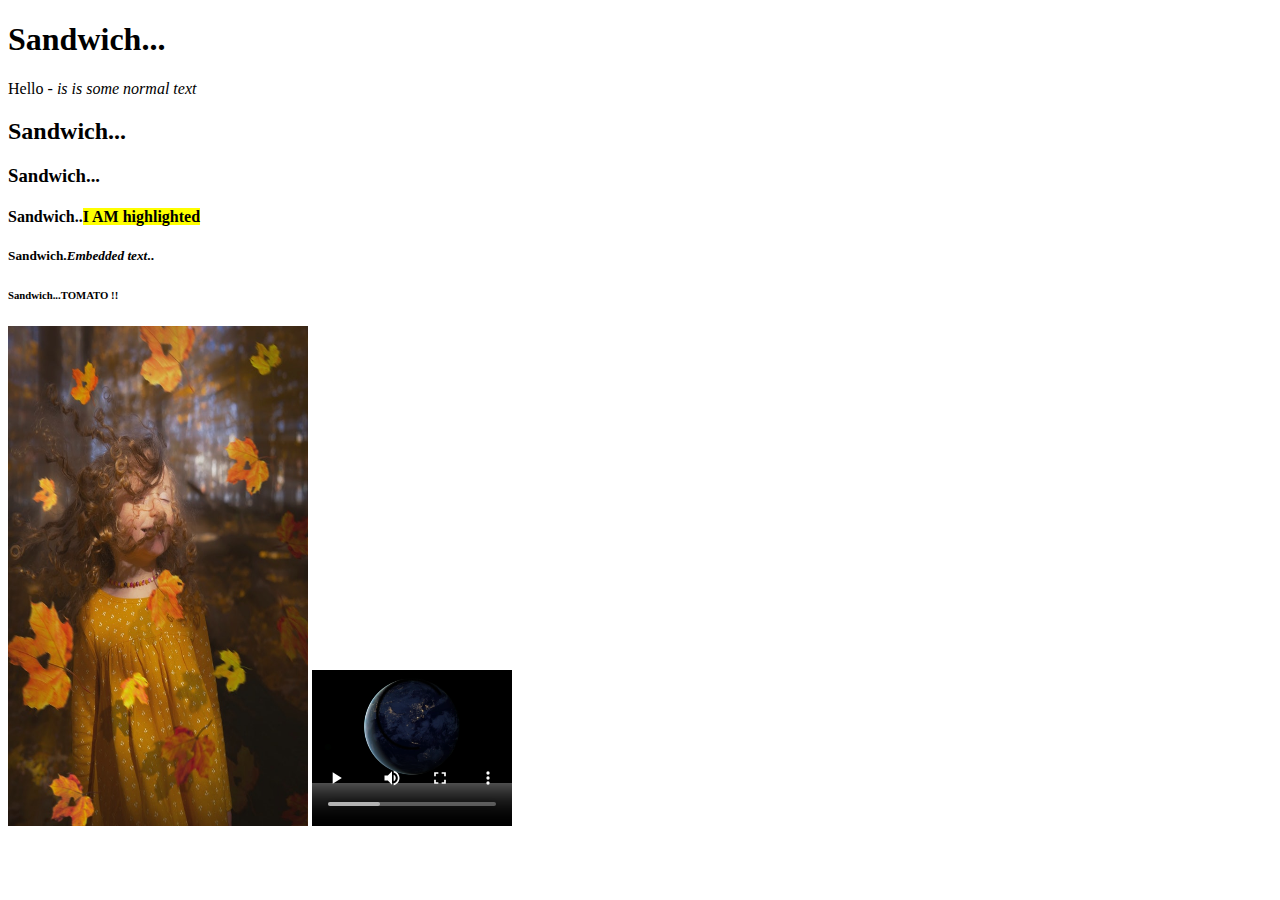
==== index.html @ 726d0b61 "PT" ====
<!DOCTYPE html>
<html>
    <head>
        <title>Sandwich Boy !</title>
        <meta name="description" content="DEV Ed is an Italian Cook / Keywords etc">
        <meta charset="utf-8">
        <meta name="robots" content="index, follow">
        <link rel="icon" href="/images/birdhouse_tweet_twitter_icon_127117.ico">
        <meta name="viewport" content="width=device-width, initial-scale=1">
    </head>
    <body>
        <h1>Sandwich...</h1>
        <p>Hello - <i>is is some normal text</i></p>
        <h2>Sandwich...</h2>
        <h3>Sandwich...</h3>
        <h4>Sandwich..<mark>I AM highlighted</mark></h4>
        <h5>Sandwich.<em>Embedded text</em>..</h5>
        <h6>Sandwich...<strong>TOMATO !!</strong></h6>
        <img width="300" height="500" src="/images/pexels-mitch-kesler-2742684.jpg">
        <video controls autoplay  height="200" width="200"  src="/video/file_example_MP4_480_1_5MG.mp4"></video>
    </body>
</html>
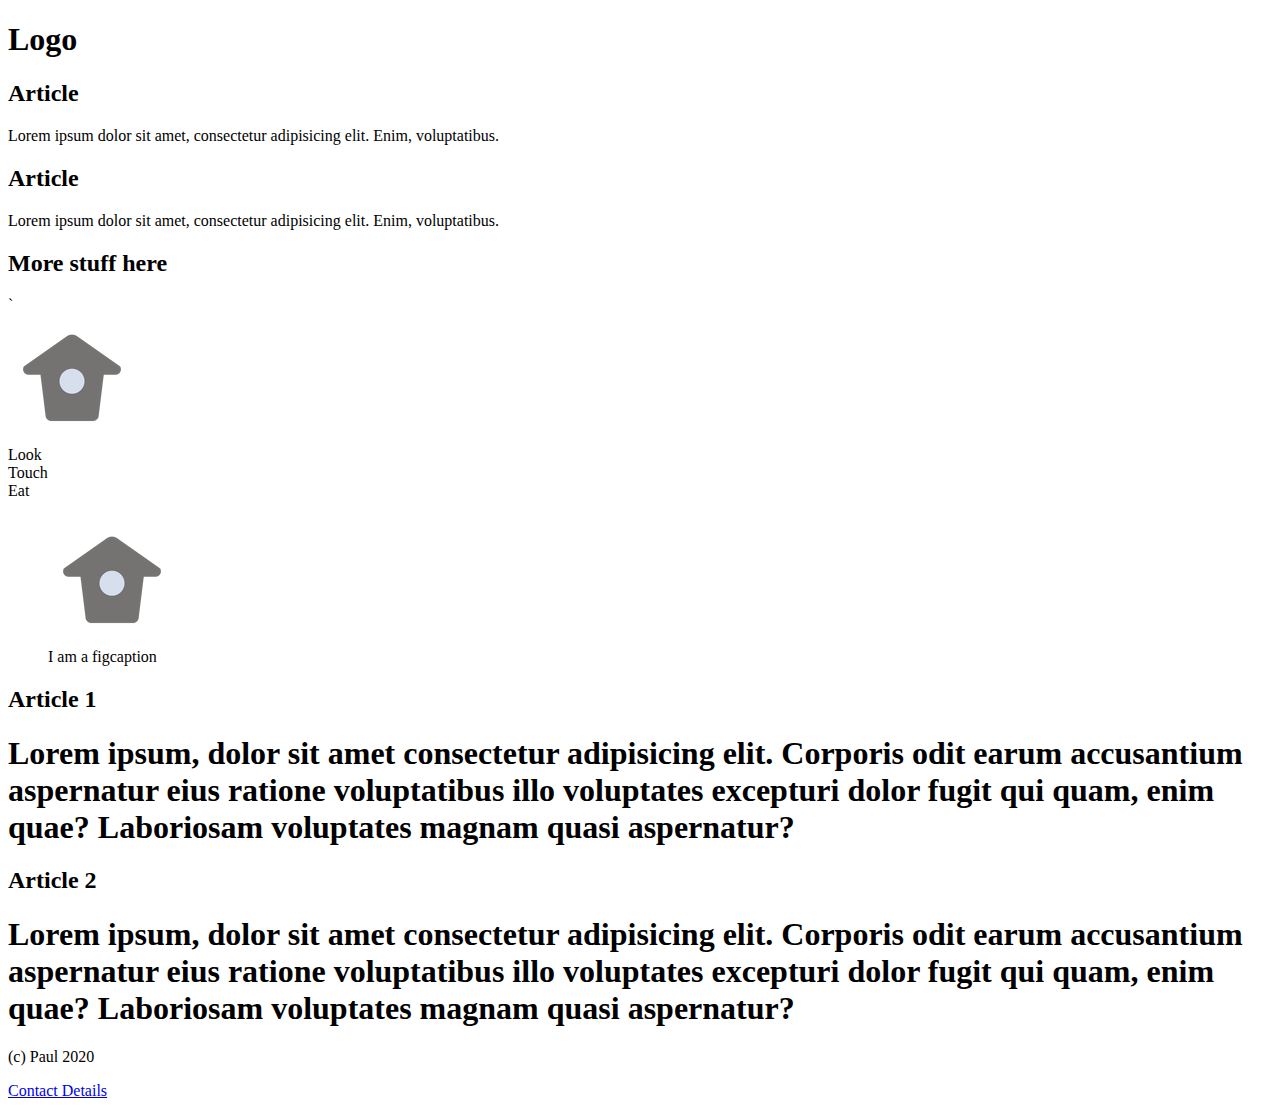
==== commit 401f30c7: "more" ====
--- a/index.html
+++ b/index.html
@@ -1,14 +1,23 @@
 <!DOCTYPE html>
 <html>
-    <head>
-        <title>Sandwich Boy !</title>
-        <meta name="description" content="DEV Ed is an Italian Cook / Keywords etc">
-        <meta charset="utf-8">
-        <meta name="robots" content="index, follow">
-        <link rel="icon" href="/images/birdhouse_tweet_twitter_icon_127117.ico">
-        <meta name="viewport" content="width=device-width, initial-scale=1">
-    </head>
-    <body>
+  <head>
+    <title>Sandwich Boy !</title>
+    <meta
+      name="description"
+      content="DEV Ed is an Italian Cook / Keywords etc"
+    />
+    <meta charset="utf-8" />
+    <meta name="robots" content="index, follow" />
+    <link rel="icon" href="/images/birdhouse_tweet_twitter_icon_127117.ico" />
+    <meta name="viewport" content="width=device-width, initial-scale=1" />
+  </head>
+  <body>
+    <!--- Commented out !!!
+               <script>
+        function openField(aField) {
+            document.getElementById('address').innerHTML = "<input color=red></input>"
+        }
+    </script>
         <h1>Sandwich...</h1>
         <p>Hello - <i>is is some normal text</i></p>
         <h2>Sandwich...</h2>
@@ -18,5 +27,111 @@
         <h6>Sandwich...<strong>TOMATO !!</strong></h6>
         <img width="300" height="500" src="/images/pexels-mitch-kesler-2742684.jpg">
         <video controls autoplay  height="200" width="200"  src="/video/file_example_MP4_480_1_5MG.mp4"></video>
-    </body>
+      
+        <h1>
+            I am a thing 
+        </h1>
+        <a target="_blank" href="https://www.youtube.com/watch?v=A_vpfBJZ7JI"><img src="/images/iconmonstr-youtube-5-72.png"></a>
+        <h1>Forms</h1>
+        <form action="/contact.html">
+            <label for="user">User:</label>
+            <input minlength="10" maxlength="40" name="user" id="user" type="text" />
+            <label>Email</label>
+            <input placeholder="Put stuff here" name="email" type="email"  />
+            <select name="products" id="product">
+                <option value="macbpook2018">Mac Book</option>
+                <option value="iphone202019">iPhone 20</option>
+            </select>
+            <br>
+            <input type="radio" name="rad1" value="One">Dogs<br>
+            <input type="radio" name="rad1 "value="Two">Cats<br>
+            <input type="radio" name="rad1" value="Three">Pigs
+            <br>
+            <textarea name="addressBox" id="textArea001" cols="80" rows="10"></textarea>
+            <br>
+            <ul>
+                <li>Porsche</li>
+                <li>Ford</li>
+            </ul>
+            <ol>
+                <li>Porsche</li>
+                <li>Ford</li>
+                <li><a href="/contact.html">Contacts</a></li>
+            </ol>
+            <br>
+            <table>
+                <tr>
+                    <th>Firstname</th>
+                    <th>Lastname</th>
+                    <th>Address</th>
+                </tr>
+                <tr>
+                    <td>Paul</td>
+                    <td>Thomas</td>
+                    <td name="address" id="address" onclick="openField(this)">UK</td>
+                </tr>
+            </table>
+            <button type="submit">Submit</button>
+        </form>
+    -->
+    <header>
+      <nav>
+        <h1 id="logo">Logo</h1>
+        <h2>Article</h2>
+        <p class="article-text">
+          Lorem ipsum dolor sit amet, consectetur adipisicing elit. Enim,
+          voluptatibus.
+        </p>
+        <h2>Article</h2>
+        <p class="article-text">
+          Lorem ipsum dolor sit amet, consectetur adipisicing elit. Enim,
+          voluptatibus.
+        </p>
+      </nav>
+    </header>
+
+    <main>
+      <section class="libray">
+        <h2>More stuff here</h2>`
+        <div class="black">
+          <img src="/images/birdhouse_tweet_twitter_icon_127117.ico" />
+        </div>
+      </section>
+
+      <aside>
+        <li>Look</li>
+        <li>Touch</li>
+        <li>Eat</li>
+      </aside>
+
+      <article>
+        <figure>
+          <img src="/images/birdhouse_tweet_twitter_icon_127117.ico" />
+          <figcaption>I am a figcaption</figcaption>
+        </figure>
+        <h2>Article 1</h2>
+        <h1>
+          Lorem ipsum, dolor sit amet consectetur adipisicing elit. Corporis
+          odit earum accusantium aspernatur eius ratione voluptatibus illo
+          voluptates excepturi dolor fugit qui quam, enim quae? Laboriosam
+          voluptates magnam quasi aspernatur?
+        </h1>
+      </article>
+
+      <article>
+        <h2>Article 2</h2>
+        <h1>
+          Lorem ipsum, dolor sit amet consectetur adipisicing elit. Corporis
+          odit earum accusantium aspernatur eius ratione voluptatibus illo
+          voluptates excepturi dolor fugit qui quam, enim quae? Laboriosam
+          voluptates magnam quasi aspernatur?
+        </h1>
+      </article>
+    </main>
+
+    <footer>
+      <p>(c) Paul 2020</p>
+      <li><a href="/contact.html">Contact Details</a></li>
+    </footer>
+  </body>
 </html>
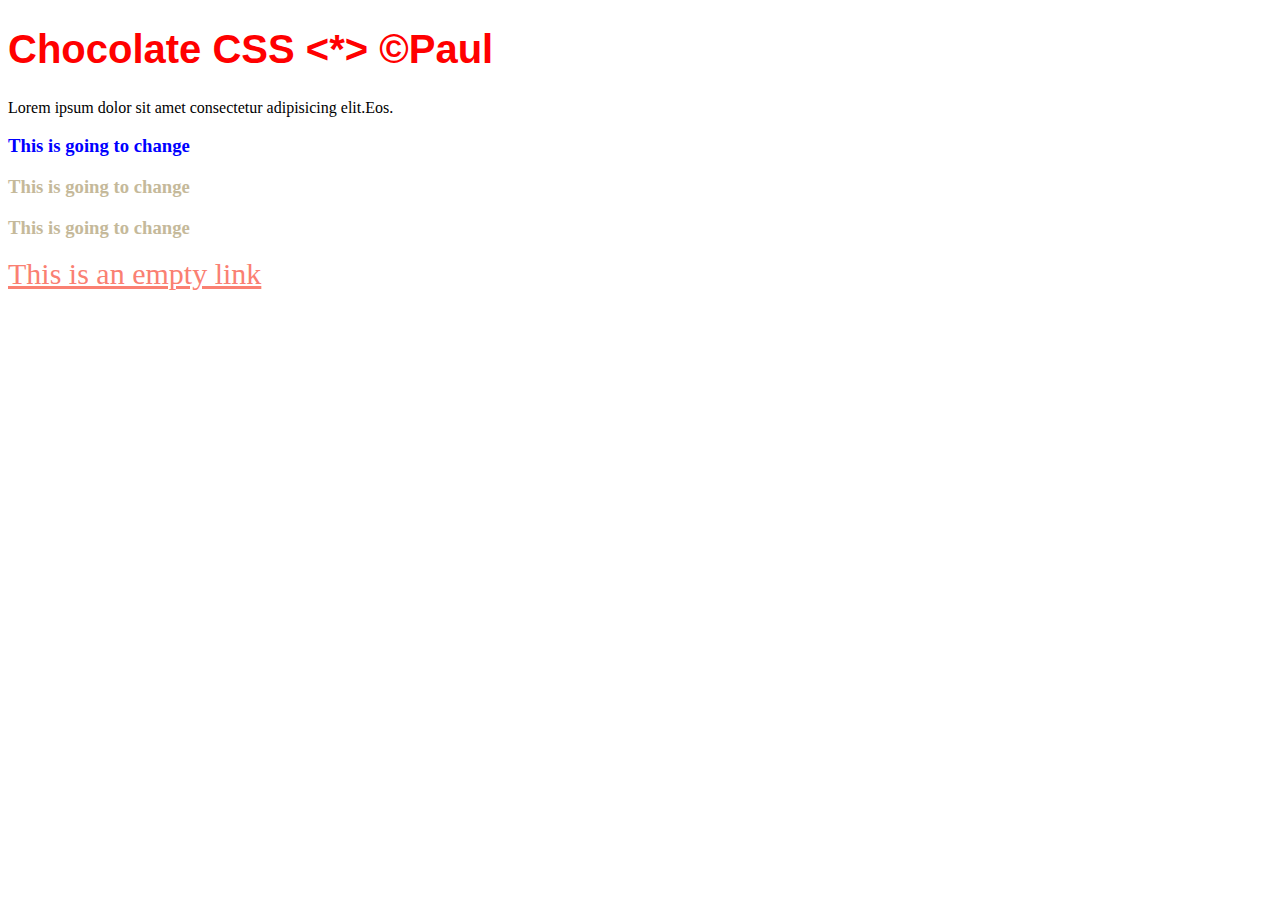
==== commit ca427795: "added changes" ====
--- a/index.html
+++ b/index.html
@@ -8,130 +8,20 @@
     />
     <meta charset="utf-8" />
     <meta name="robots" content="index, follow" />
-    <link rel="icon" href="/images/birdhouse_tweet_twitter_icon_127117.ico" />
     <meta name="viewport" content="width=device-width, initial-scale=1" />
+    <link rel="stylesheet" href="/css/style.css">
   </head>
-  <body>
-    <!--- Commented out !!!
-               <script>
-        function openField(aField) {
-            document.getElementById('address').innerHTML = "<input color=red></input>"
-        }
-    </script>
-        <h1>Sandwich...</h1>
-        <p>Hello - <i>is is some normal text</i></p>
-        <h2>Sandwich...</h2>
-        <h3>Sandwich...</h3>
-        <h4>Sandwich..<mark>I AM highlighted</mark></h4>
-        <h5>Sandwich.<em>Embedded text</em>..</h5>
-        <h6>Sandwich...<strong>TOMATO !!</strong></h6>
-        <img width="300" height="500" src="/images/pexels-mitch-kesler-2742684.jpg">
-        <video controls autoplay  height="200" width="200"  src="/video/file_example_MP4_480_1_5MG.mp4"></video>
-      
-        <h1>
-            I am a thing 
-        </h1>
-        <a target="_blank" href="https://www.youtube.com/watch?v=A_vpfBJZ7JI"><img src="/images/iconmonstr-youtube-5-72.png"></a>
-        <h1>Forms</h1>
-        <form action="/contact.html">
-            <label for="user">User:</label>
-            <input minlength="10" maxlength="40" name="user" id="user" type="text" />
-            <label>Email</label>
-            <input placeholder="Put stuff here" name="email" type="email"  />
-            <select name="products" id="product">
-                <option value="macbpook2018">Mac Book</option>
-                <option value="iphone202019">iPhone 20</option>
-            </select>
-            <br>
-            <input type="radio" name="rad1" value="One">Dogs<br>
-            <input type="radio" name="rad1 "value="Two">Cats<br>
-            <input type="radio" name="rad1" value="Three">Pigs
-            <br>
-            <textarea name="addressBox" id="textArea001" cols="80" rows="10"></textarea>
-            <br>
-            <ul>
-                <li>Porsche</li>
-                <li>Ford</li>
-            </ul>
-            <ol>
-                <li>Porsche</li>
-                <li>Ford</li>
-                <li><a href="/contact.html">Contacts</a></li>
-            </ol>
-            <br>
-            <table>
-                <tr>
-                    <th>Firstname</th>
-                    <th>Lastname</th>
-                    <th>Address</th>
-                </tr>
-                <tr>
-                    <td>Paul</td>
-                    <td>Thomas</td>
-                    <td name="address" id="address" onclick="openField(this)">UK</td>
-                </tr>
-            </table>
-            <button type="submit">Submit</button>
-        </form>
-    -->
-    <header>
-      <nav>
-        <h1 id="logo">Logo</h1>
-        <h2>Article</h2>
-        <p class="article-text">
-          Lorem ipsum dolor sit amet, consectetur adipisicing elit. Enim,
-          voluptatibus.
-        </p>
-        <h2>Article</h2>
-        <p class="article-text">
-          Lorem ipsum dolor sit amet, consectetur adipisicing elit. Enim,
-          voluptatibus.
-        </p>
-      </nav>
-    </header>
+  
+    
+<body>
+     <h1>Chocolate CSS &lt*&gt &copyPaul</h1> 
+     <p>Lorem ipsum dolor sit amet consectetur adipisicing elit.Eos.</p>
+     <h3 class="first-title">This is going to change</h3>
+     <h3>This is going to change</h3>
+     <h3>This is going to change</h3>
+     <a id="youtube-link" href=#>This is an empty link</a>
+</body>
+   
 
-    <main>
-      <section class="libray">
-        <h2>More stuff here</h2>`
-        <div class="black">
-          <img src="/images/birdhouse_tweet_twitter_icon_127117.ico" />
-        </div>
-      </section>
+</html>
 
-      <aside>
-        <li>Look</li>
-        <li>Touch</li>
-        <li>Eat</li>
-      </aside>
-
-      <article>
-        <figure>
-          <img src="/images/birdhouse_tweet_twitter_icon_127117.ico" />
-          <figcaption>I am a figcaption</figcaption>
-        </figure>
-        <h2>Article 1</h2>
-        <h1>
-          Lorem ipsum, dolor sit amet consectetur adipisicing elit. Corporis
-          odit earum accusantium aspernatur eius ratione voluptatibus illo
-          voluptates excepturi dolor fugit qui quam, enim quae? Laboriosam
-          voluptates magnam quasi aspernatur?
-        </h1>
-      </article>
-
-      <article>
-        <h2>Article 2</h2>
-        <h1>
-          Lorem ipsum, dolor sit amet consectetur adipisicing elit. Corporis
-          odit earum accusantium aspernatur eius ratione voluptatibus illo
-          voluptates excepturi dolor fugit qui quam, enim quae? Laboriosam
-          voluptates magnam quasi aspernatur?
-        </h1>
-      </article>
-    </main>
-
-    <footer>
-      <p>(c) Paul 2020</p>
-      <li><a href="/contact.html">Contact Details</a></li>
-    </footer>
-  </body>
-</html>
--- a/css/style.css
+++ b/css/style.css
@@ -0,0 +1,19 @@
+h1 {
+  color: red;
+  font-size: 40px;
+  font-family: Arial, Helvetica, sans-serif;
+}
+
+h3 {
+  color:rgb(197, 185, 154);
+}
+
+.first-title {
+   color: blue;
+   font-family: 'Times New Roman', Times, serif;
+}
+
+#youtube-link {
+  color: salmon;
+  font-size: 30px;
+}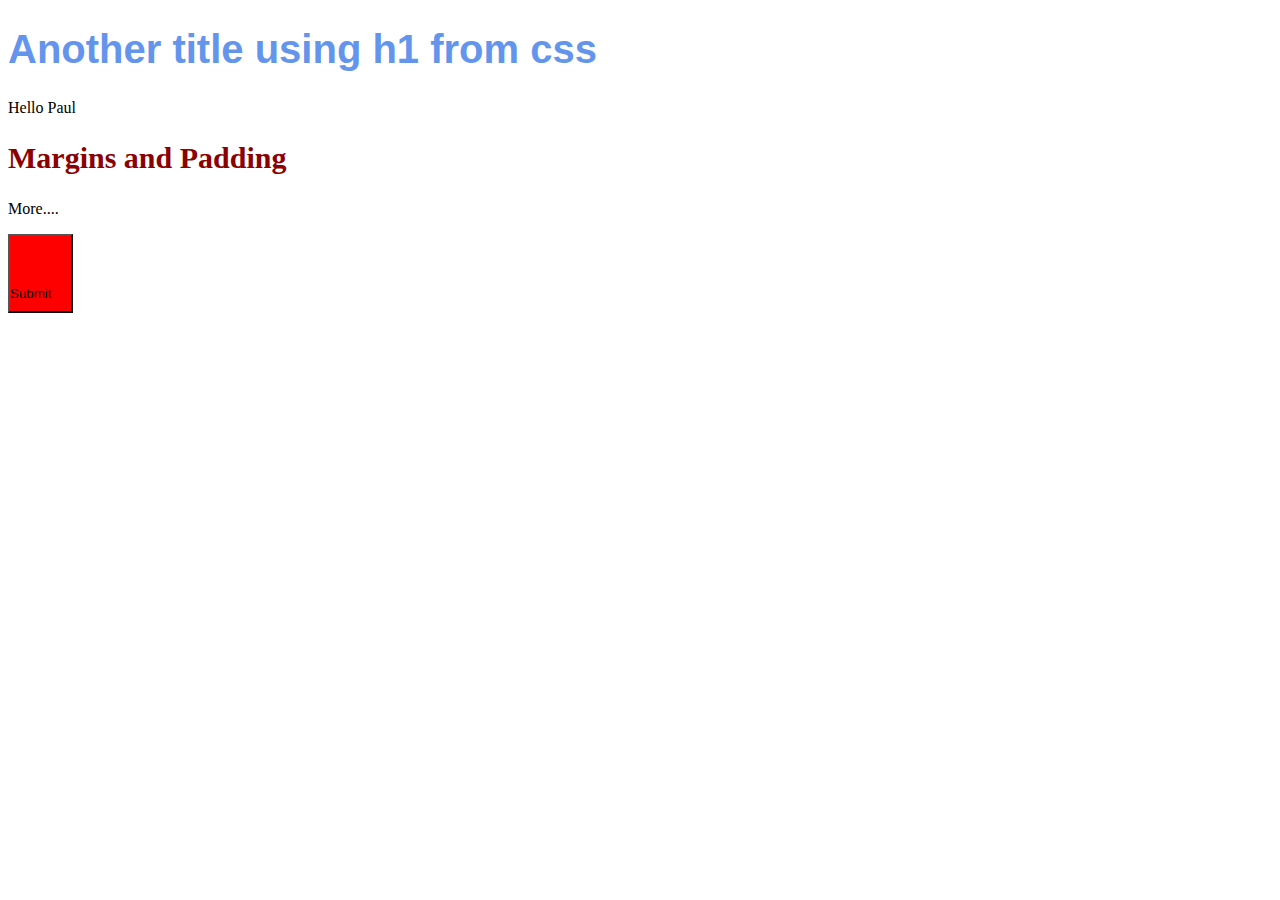
==== commit 978b3a7c: "New" ====
--- a/index.html
+++ b/index.html
@@ -4,24 +4,55 @@
     <title>Sandwich Boy !</title>
     <meta
       name="description"
-      content="DEV Ed is an Italian Cook / Keywords etc"
-    />
+      content="DEV Ed is an Italian Cook / Keywords etc">
     <meta charset="utf-8" />
     <meta name="robots" content="index, follow" />
     <meta name="viewport" content="width=device-width, initial-scale=1" />
-    <link rel="stylesheet" href="/css/style.css">
+    <link rel="stylesheet" href="/css/style.css" />
   </head>
-  
-    
-<body>
-     <h1>Chocolate CSS &lt*&gt &copyPaul</h1> 
-     <p>Lorem ipsum dolor sit amet consectetur adipisicing elit.Eos.</p>
-     <h3 class="first-title">This is going to change</h3>
-     <h3>This is going to change</h3>
-     <h3>This is going to change</h3>
-     <a id="youtube-link" href=#>This is an empty link</a>
-</body>
-   
 
+  <!--
+  <body>
+    <h1>Chocolate CSS &lt*&gt &copyPaul</h1>
+    <p>Lorem ipsum dolor sit amet consectetur adipisicing elit.Eos.</p>
+    <h3 class="first-title">This is going to change</h3>
+    <h3>This is going to change</h3>
+    <h3>This is going to change</h3>
+    <a id="youtube-link" href="#">This is an empty link</a>
+
+    <section class="gallery">
+      <h2>My List</h2>
+      <ul class="gall-class">
+        <li>More lists</li>
+        <li>More lists</li>
+        <li>More lists</li>
+      </ul>
+    </section>
+
+     <section class="random">
+      <h1>My List 2</h1>
+      <ul class="gall-class">
+      <li>More lists 2</li>
+      <li>More lists 2  </li>
+      <li>More lists 2</li>
+      </ul>
+    </section>
+
+    <section class="red-stuff">
+      <h2>Another List</h2>
+      <li>More lists 2</li>
+      <li>I AM RED</li>
+      <li>More lists 2</li>
+    </section>
+
+  </body>
+  -->
+
+  <body>
+    <h1>Another title using h1 from css</h1>
+    <p>Hello Paul</p>
+    <h2>Margins and Padding</h2>
+    <p>More....</p>
+    <button>Submit</button>
+  </body>
 </html>
-
--- a/css/style.css
+++ b/css/style.css
@@ -5,15 +5,54 @@
 }
 
 h3 {
-  color:rgb(197, 185, 154);
+  color: rgb(197, 185, 154);
 }
 
 .first-title {
-   color: blue;
-   font-family: 'Times New Roman', Times, serif;
+  color: blue;
+  font-family: "Times New Roman", Times, serif;
 }
 
 #youtube-link {
   color: salmon;
   font-size: 30px;
+}
+
+.random h1 {
+  color: chartreuse;
+}
+
+.random li {
+  color: rgb(38, 56, 33);
+}
+
+.gallery h2 {
+  color: pink;
+}
+
+.gallery .gall-class {
+  color: rgb(27, 194, 27);
+  list-style: square;
+}
+
+.random .gall-class {
+  list-style: none;
+}
+
+.red-stuff li:nth-child(3) {
+  color: red;
+}
+
+h1 {
+  color: cornflowerblue;
+}
+
+h2 {
+  color: darkred;
+  font-size: 30px;
+}
+
+button {
+  padding: 50px 20px 10px 0px;
+  background-color: red;
 }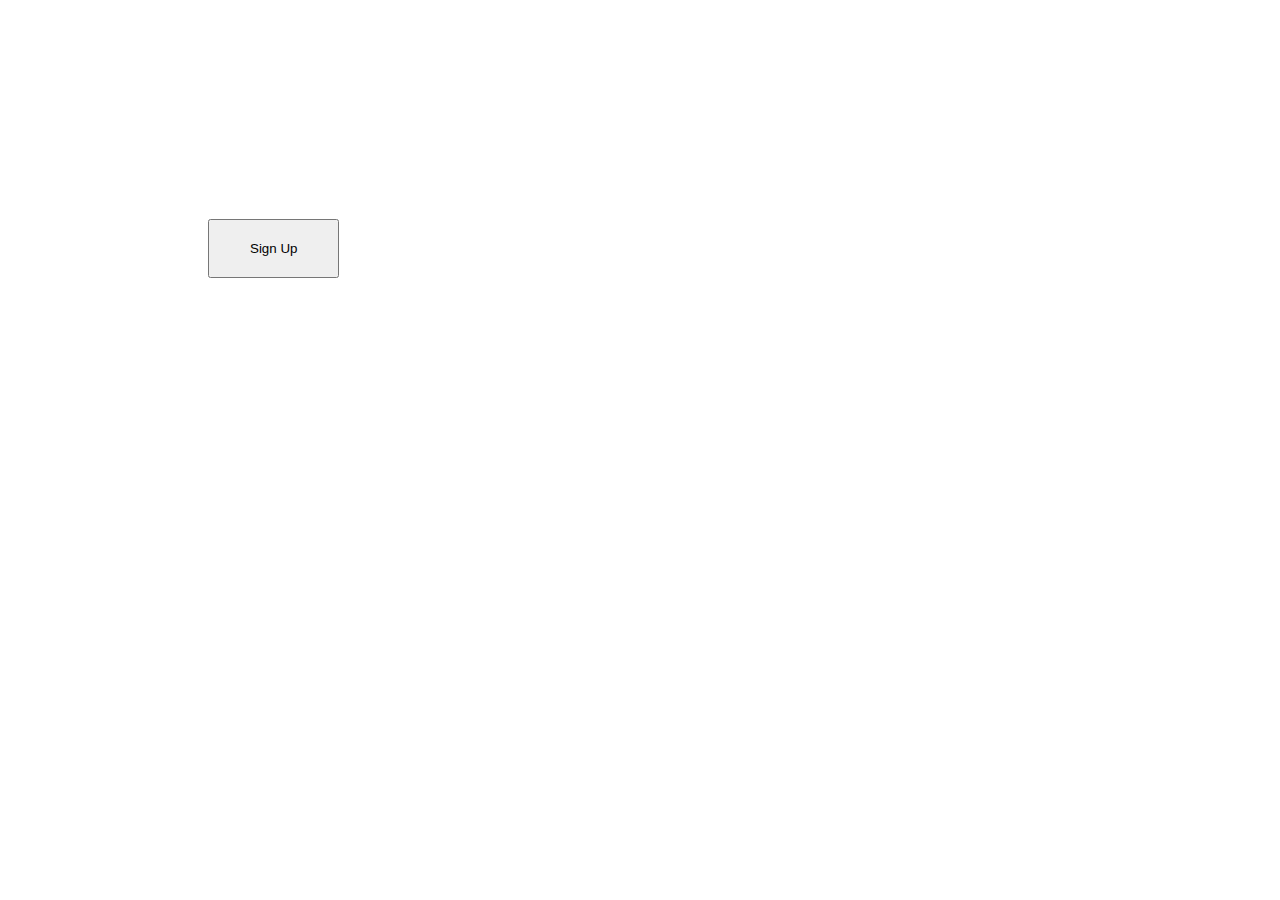
==== commit 79743d90: "ddd" ====
--- a/index.html
+++ b/index.html
@@ -4,7 +4,8 @@
     <title>Sandwich Boy !</title>
     <meta
       name="description"
-      content="DEV Ed is an Italian Cook / Keywords etc">
+      content="DEV Ed is an Italian Cook / Keywords etc"
+    />
     <meta charset="utf-8" />
     <meta name="robots" content="index, follow" />
     <meta name="viewport" content="width=device-width, initial-scale=1" />
@@ -46,13 +47,12 @@
     </section>
 
   </body>
-  -->
+
+
+-->
 
   <body>
-    <h1>Another title using h1 from css</h1>
-    <p>Hello Paul</p>
-    <h2>Margins and Padding</h2>
-    <p>More....</p>
-    <button>Submit</button>
+  <br>
+    <button>Sign Up</button>
   </body>
 </html>
--- a/css/style.css
+++ b/css/style.css
@@ -1,3 +1,4 @@
+/*
 h1 {
   color: red;
   font-size: 40px;
@@ -53,6 +54,30 @@
 }
 
 button {
-  padding: 50px 20px 10px 0px;
+  padding: 50px 50px 10px 30px;
   background-color: red;
+}
+
+div {
+  background-color: bisque;
+  width: 100%;
+  padding: 20px;
+  margin-top: 20px;
+  border: 5px solid yellow;
+}
+
+* {
+  margin: 0;
+  padding: 0;
+  box-sizing: border-box;
+}
+*/
+
+html {
+  font-size: 62.5%;
+}
+
+button {
+  margin: 20rem;
+  padding: 2rem 4rem;
 }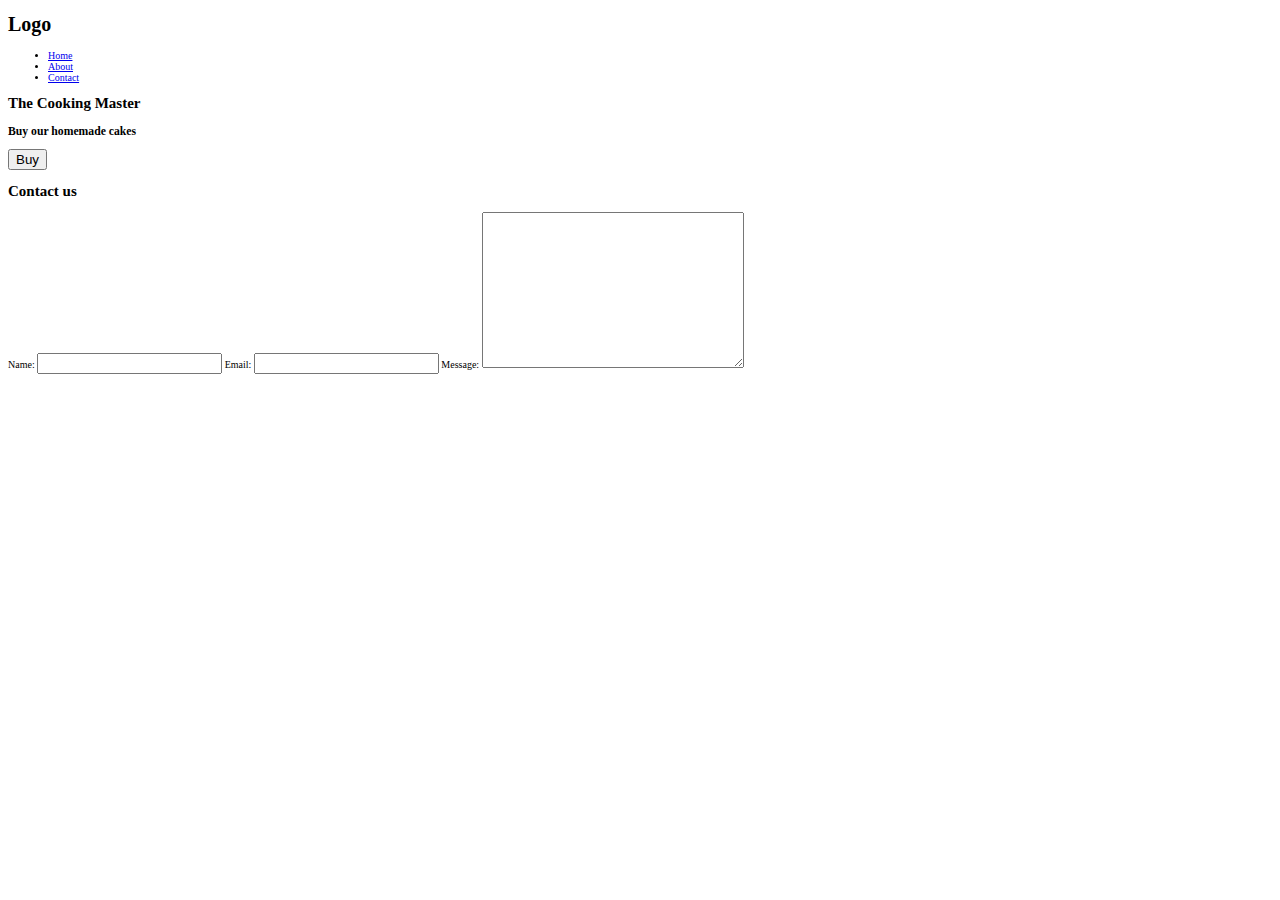
==== commit e41c634c: "More" ====
--- a/index.html
+++ b/index.html
@@ -12,47 +12,34 @@
     <link rel="stylesheet" href="/css/style.css" />
   </head>
 
-  <!--
   <body>
-    <h1>Chocolate CSS &lt*&gt &copyPaul</h1>
-    <p>Lorem ipsum dolor sit amet consectetur adipisicing elit.Eos.</p>
-    <h3 class="first-title">This is going to change</h3>
-    <h3>This is going to change</h3>
-    <h3>This is going to change</h3>
-    <a id="youtube-link" href="#">This is an empty link</a>
-
-    <section class="gallery">
-      <h2>My List</h2>
-      <ul class="gall-class">
-        <li>More lists</li>
-        <li>More lists</li>
-        <li>More lists</li>
-      </ul>
+    <header>
+      <nav>
+        <h1 id="logo">Logo</h1>
+        <ul>
+          <li><a href="#">Home</a></li>
+          <li><a href="#">About</a></li>
+          <li><a href="#">Contact</a></li>
+        </ul>
+      </nav>
+    </header>
+    <section class="hero-section">
+      <h2>The Cooking Master</h2>
+      <h3>Buy our homemade cakes</h3>
+      <button>Buy</button>
     </section>
-
-     <section class="random">
-      <h1>My List 2</h1>
-      <ul class="gall-class">
-      <li>More lists 2</li>
-      <li>More lists 2  </li>
-      <li>More lists 2</li>
-      </ul>
+    <section class="form-section">
+      <header>
+        <h2>Contact us</h2>
+      </header>
+      <form>
+        <label for="name-input">Name:</label>
+        <input type="text" name="name" id="name-input">
+        <label for="email-input">Email:</label>
+        <input type="text" name="email" id="email-input">  
+        <label for="message-input">Message:</label>
+        <textarea name="message" id="message-input" cols="30" rows="10"></textarea>
+      </form>
     </section>
-
-    <section class="red-stuff">
-      <h2>Another List</h2>
-      <li>More lists 2</li>
-      <li>I AM RED</li>
-      <li>More lists 2</li>
-    </section>
-
-  </body>
-
-
--->
-
-  <body>
-  <br>
-    <button>Sign Up</button>
   </body>
 </html>
--- a/css/style.css
+++ b/css/style.css
@@ -71,13 +71,25 @@
   padding: 0;
   box-sizing: border-box;
 }
+
+button {
+  padding: 2rem 4rem;
+}
+
+button:hover {
+  background:pink;
+}
+
+button:focus {  
+  background: greenyellow;
+}
+
+input:focus {
+  background: greenyellow;
+}
+
 */
 
 html {
   font-size: 62.5%;
 }
-
-button {
-  margin: 20rem;
-  padding: 2rem 4rem;
-}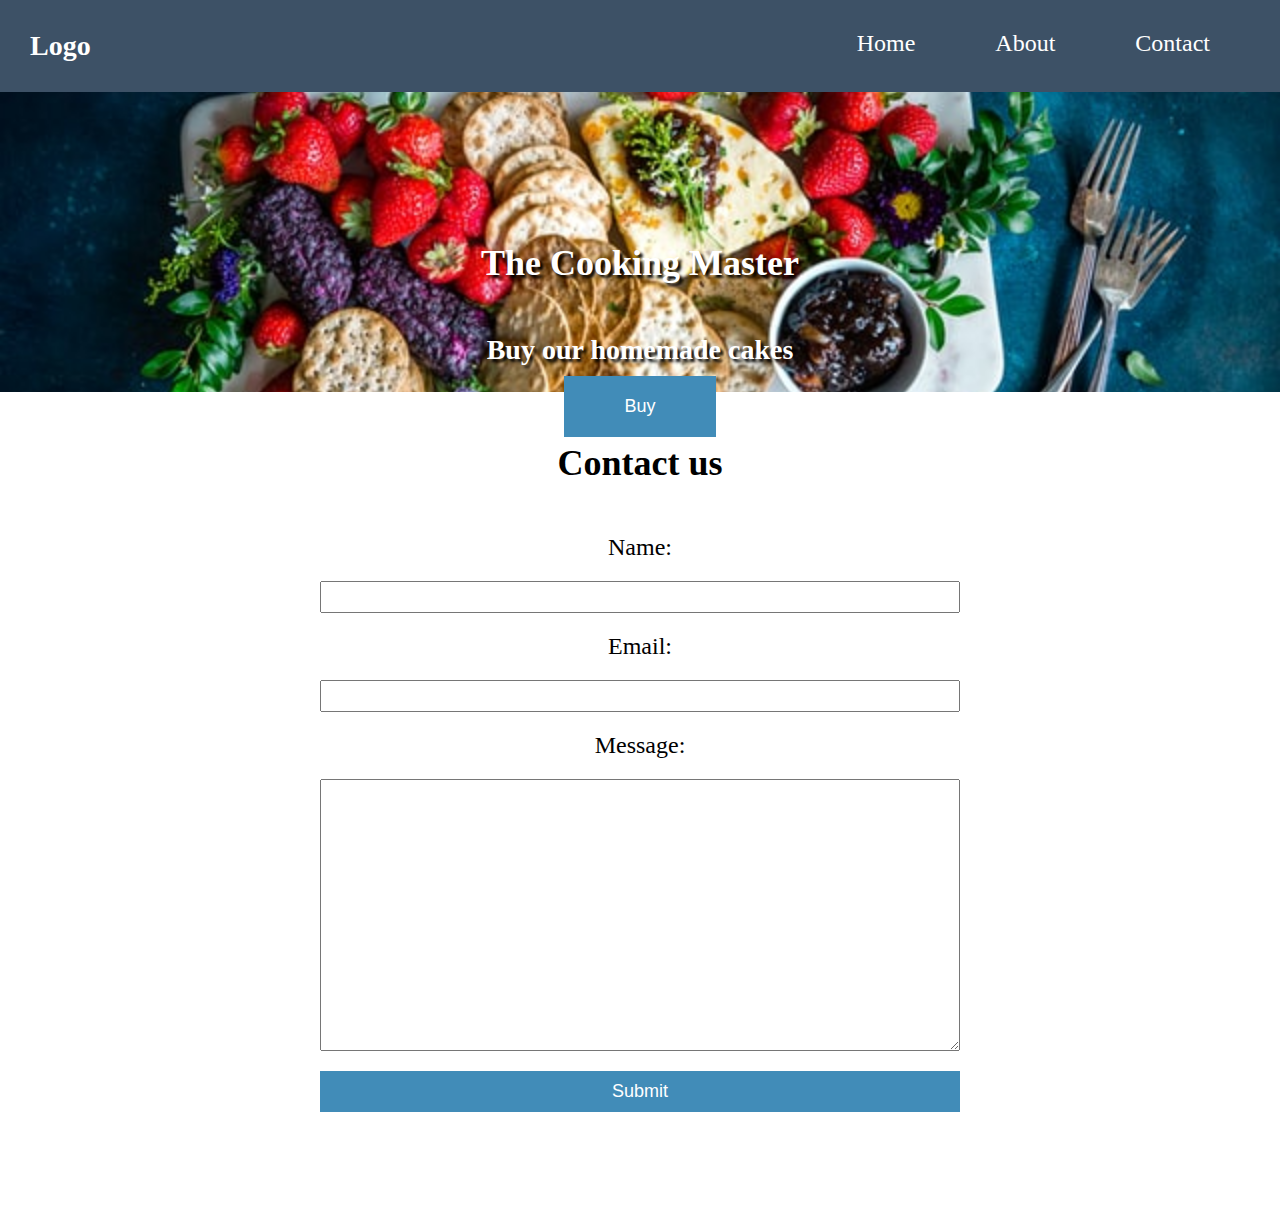
==== commit 52c4086f: "Moreddd" ====
--- a/index.html
+++ b/index.html
@@ -21,6 +21,7 @@
           <li><a href="#">About</a></li>
           <li><a href="#">Contact</a></li>
         </ul>
+        <div class="clear"></div>
       </nav>
     </header>
     <section class="hero-section">
@@ -39,6 +40,7 @@
         <input type="text" name="email" id="email-input">  
         <label for="message-input">Message:</label>
         <textarea name="message" id="message-input" cols="30" rows="10"></textarea>
+        <button>Submit</button>
       </form>
     </section>
   </body>
--- a/css/style.css
+++ b/css/style.css
@@ -1,95 +1,102 @@
-/*
-h1 {
-  color: red;
-  font-size: 40px;
-  font-family: Arial, Helvetica, sans-serif;
-}
-
-h3 {
-  color: rgb(197, 185, 154);
-}
-
-.first-title {
-  color: blue;
-  font-family: "Times New Roman", Times, serif;
-}
-
-#youtube-link {
-  color: salmon;
-  font-size: 30px;
-}
-
-.random h1 {
-  color: chartreuse;
-}
-
-.random li {
-  color: rgb(38, 56, 33);
-}
-
-.gallery h2 {
-  color: pink;
-}
-
-.gallery .gall-class {
-  color: rgb(27, 194, 27);
-  list-style: square;
-}
-
-.random .gall-class {
-  list-style: none;
-}
-
-.red-stuff li:nth-child(3) {
-  color: red;
-}
-
-h1 {
-  color: cornflowerblue;
-}
-
-h2 {
-  color: darkred;
-  font-size: 30px;
-}
-
-button {
-  padding: 50px 50px 10px 30px;
-  background-color: red;
-}
-
-div {
-  background-color: bisque;
-  width: 100%;
-  padding: 20px;
-  margin-top: 20px;
-  border: 5px solid yellow;
-}
-
 * {
   margin: 0;
   padding: 0;
   box-sizing: border-box;
 }
 
-button {
-  padding: 2rem 4rem;
-}
-
-button:hover {
-  background:pink;
-}
-
-button:focus {  
-  background: greenyellow;
-}
-
-input:focus {
-  background: greenyellow;
-}
-
-*/
-
 html {
   font-size: 62.5%;
 }
+
+.clear {
+  clear: both;
+}
+
+h1 {
+  font-size: 2.8rem;
+}
+
+h2 {
+  font-size: 3.6rem;
+  padding: 5rem 0rem;
+}
+
+a {
+  color: white;
+  text-decoration: none;
+  font-size: 2.4rem;
+}
+h3 {
+  font-size: 2.8rem;
+}
+button {
+  font-size: 1.8rem;
+}
+
+nav {
+  background: rgb(61, 81, 102);
+  color: white;
+  padding: 3rem;
+}
+
+nav h1 {
+  float: left;
+}
+
+nav ul {
+  float: right;
+  list-style: none;
+}
+
+nav li {
+  float: left;
+  margin: 0rem 4rem;
+}
+.hero-section {
+  background-image: url("/images/brooke-lark-M4E7X3z80PQ-unsplash.jpg");
+  height: 30rem;
+  background-position: center;
+  background-size: cover;
+  text-align: center;
+  color: white;
+  padding-top: 10rem;
+  text-shadow: 3px 3px 3px black;
+}
+.hero-section button {
+  margin-top: 1rem;
+  padding: 2rem 6rem;
+  background: rgb(65, 140, 184);
+  border: none;
+  color: white;
+  cursor: pointer;
+}
+
+.form-section {
+  text-align: center;
+}
+
+form {
+}
+
+form input,
+form label,
+form textarea {
+  display: block;
+  font-size: 2.4rem;
+}
+
+form input,
+form textarea {
+  margin: 2rem auto;
+  width: 50%;
+}
+
+form button {
+  margin-bottom: 10rem;
+  padding: 1rem 4rem;
+  background-color: rgb(65, 140, 184);
+  border: none;
+  color: white;
+  cursor: pointer;
+  width: 50%;
+}
